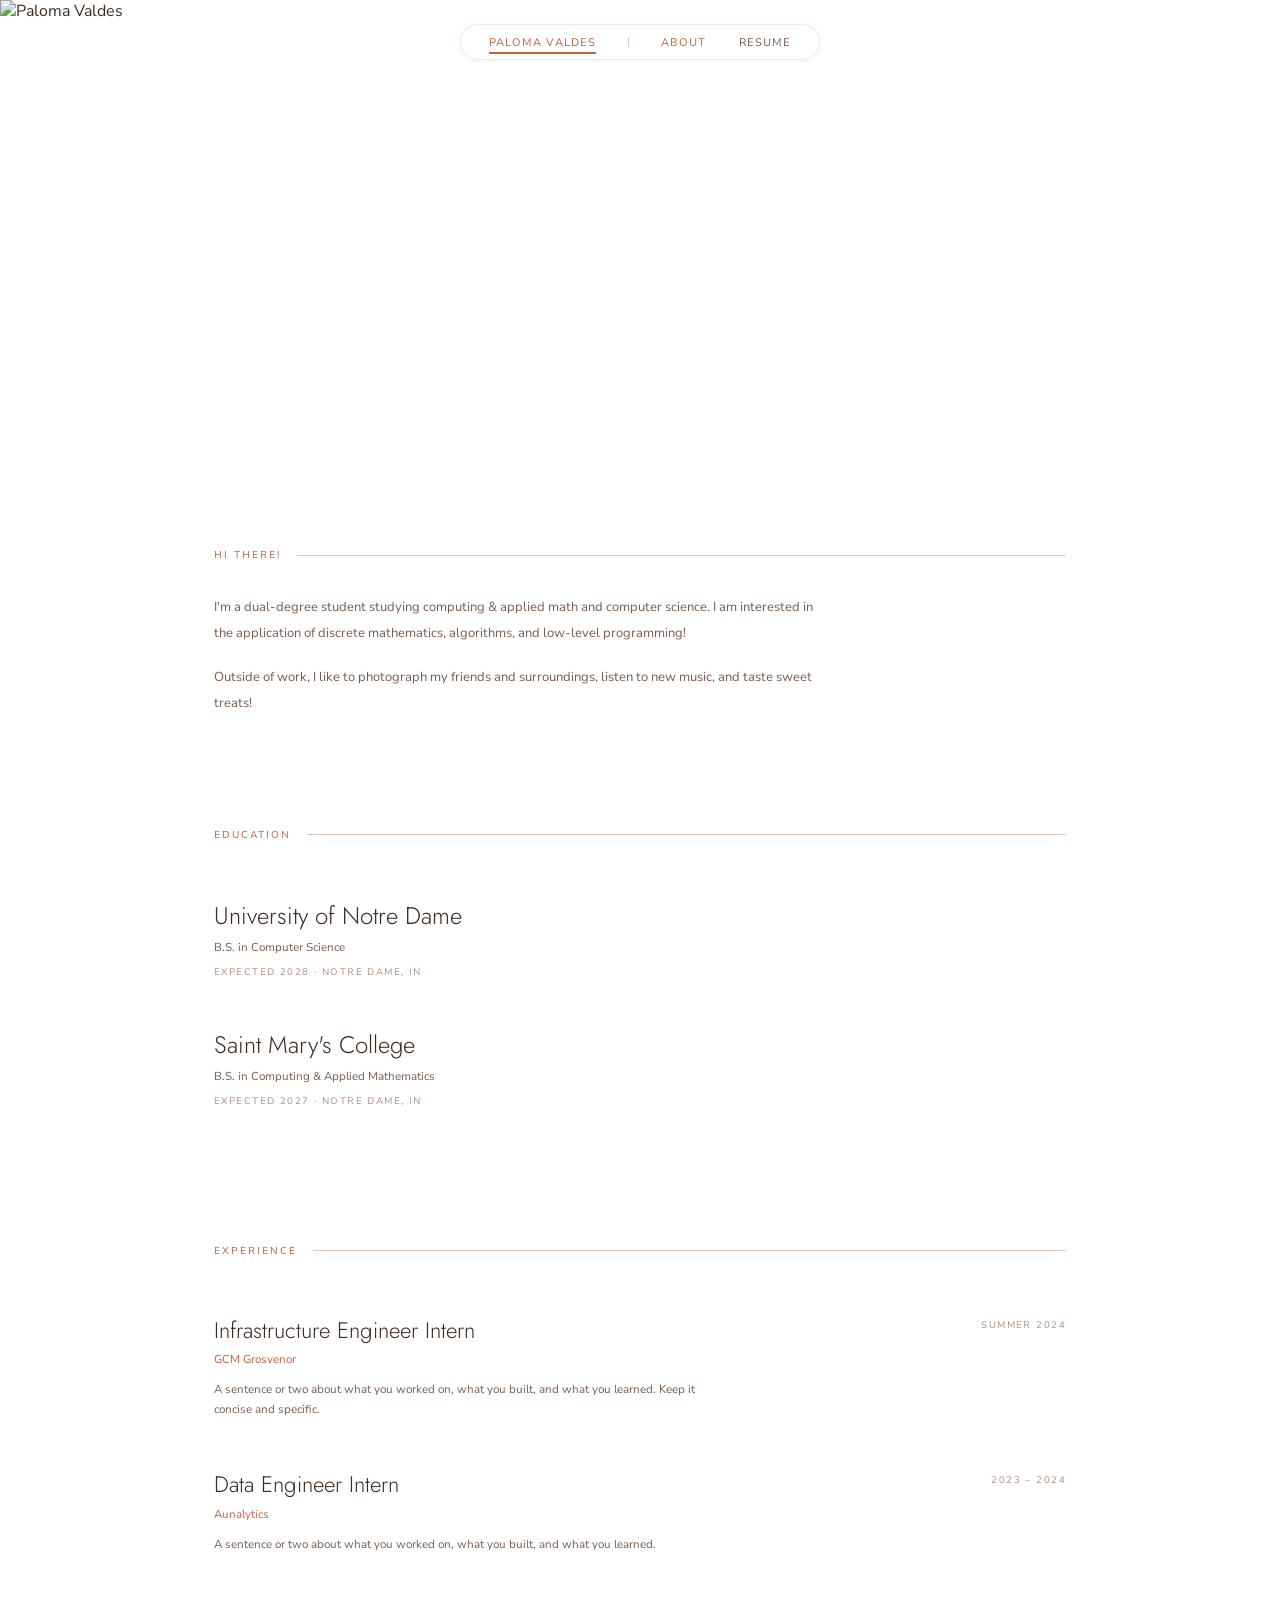
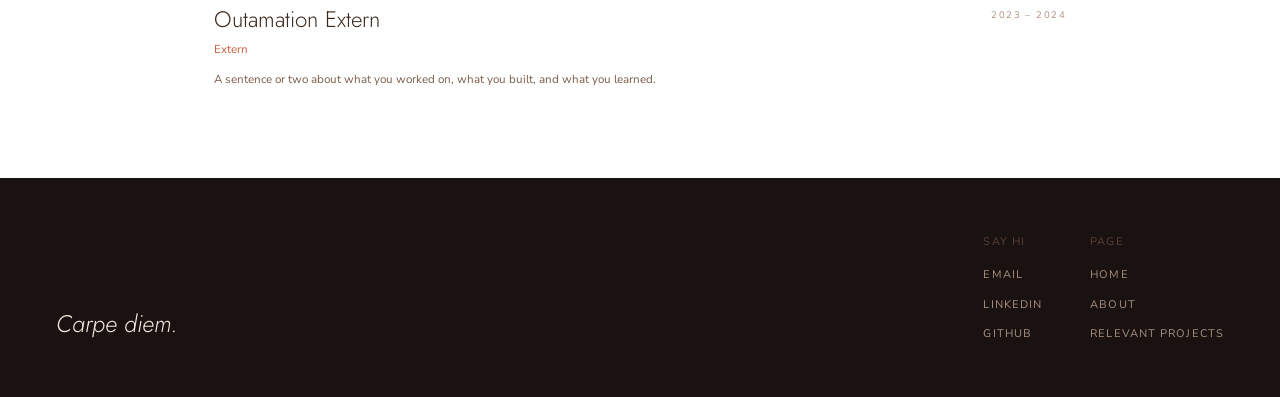
==== about.html @ 05ab71df "changes 5" ====
<!DOCTYPE html>
<html lang="en">
<head>
  <meta charset="UTF-8" />
  <meta name="viewport" content="width=device-width, initial-scale=1.0" />
  <title>About — Paloma Valdes</title>
  <meta name="description" content="About Paloma Valdes" />
  <link rel="preconnect" href="https://fonts.googleapis.com" />
  <link rel="preconnect" href="https://fonts.gstatic.com" crossorigin />
  <link href="https://fonts.googleapis.com/css2?family=Jost:ital,wght@0,200;0,300;0,400;1,200;1,300&family=Nunito+Sans:wght@200;300;400&display=swap" rel="stylesheet" />
  <style>
    *, *::before, *::after { box-sizing: border-box; margin: 0; padding: 0; }

    :root {
      --cream: #ffffff;
      --cream-dark: #ffffff;
      --terracotta: #c4613a;
      --terracotta-light: #e8826080;
      --blush: #e8c4b0;
      --brown: #3d2b1f;
      --brown-mid: #7a5c4a;
      --brown-light: #b09080;
      --footer-bg: #1a1210;
      --serif: 'Jost', sans-serif;
      --mono: 'Nunito Sans', sans-serif;
    }

    html { scroll-behavior: smooth; }

    body {
      font-family: var(--mono);
      background: var(--cream);
      color: var(--brown);
      min-height: 100vh;
      display: flex;
      flex-direction: column;
      -webkit-font-smoothing: antialiased;
    }

    /* ── NAV ── */
    header {
      position: fixed;
      top: 0; left: 0; width: 100%;
      z-index: 50;
      display: flex;
      justify-content: center;
      padding: 1.5rem 1rem;
      pointer-events: none;
    }

    nav {
      pointer-events: auto;
      display: flex;
      align-items: center;
      gap: 2rem;
      padding: 0.6rem 1.75rem;
      border-radius: 9999px;
      background: rgba(255, 255, 255, 0.7);
      backdrop-filter: blur(12px);
      border: 1px solid rgba(196,97,58,0.15);
      box-shadow: 0 1px 4px rgba(61,43,31,0.06);
      font-size: 11px;
      font-weight: 400;
      letter-spacing: 0.1em;
      text-transform: uppercase;
    }

    nav a {
      text-decoration: none;
      color: var(--brown-mid);
      transition: color 0.25s;
    }
    nav a:hover { color: var(--terracotta); }

    .nav-name {
      color: var(--terracotta) !important;
      position: relative;
    }
    .nav-name::after {
      content: '';
      position: absolute;
      bottom: -4px; left: 0; right: 0;
      height: 1.5px;
      background: var(--terracotta);
    }

    .nav-active { color: var(--terracotta) !important; }

    .nav-divider {
      width: 1px; height: 10px;
      background: var(--blush);
      border-radius: 9999px;
    }

    /* ── PAGE HEADER ── */
    .page-header {
      padding: 10rem 1.5rem 4rem;
      max-width: 900px;
      margin: 0 auto;
      opacity: 0;
      transform: translateY(16px);
      animation: fade-up 0.9s cubic-bezier(0.22,1,0.36,1) 0.1s forwards;
    }

    @keyframes fade-up {
      to { opacity: 1; transform: translateY(0); }
    }

    .page-label {
      font-size: 10px;
      letter-spacing: 0.2em;
      text-transform: uppercase;
      color: var(--terracotta);
      margin-bottom: 1.25rem;
    }

    .page-header h1 {
      font-family: var(--serif);
      font-weight: 300;
      font-size: clamp(2.5rem, 7vw, 5.5rem);
      line-height: 1.08;
      color: var(--brown);
      letter-spacing: -0.01em;
    }

    .page-header h1 em {
      font-style: italic;
      color: var(--terracotta);
    }

    /* ── MAIN ── */
    main {
      flex-grow: 1;
      max-width: 900px;
      margin: 0 auto;
      width: 100%;
      padding: 0 1.5rem;
    }

    .section-label {
      font-size: 10px;
      letter-spacing: 0.2em;
      text-transform: uppercase;
      color: var(--terracotta);
      margin-bottom: 2rem;
      display: flex;
      align-items: center;
      gap: 1rem;
    }
    .section-label::after {
      content: '';
      flex: 1;
      height: 1px;
      background: var(--blush);
    }

    /* ── BIO ── */
    .bio-section {
      padding: 3rem 0 4rem;
      opacity: 0;
      transform: translateY(12px);
      animation: fade-up 0.9s cubic-bezier(0.22,1,0.36,1) 0.25s forwards;
    }

    .bio-text p {
      font-size: 13px;
      line-height: 2;
      color: var(--brown-mid);
      margin-bottom: 1.1rem;
      max-width: 620px;
    }

    .bio-text p:last-child { margin-bottom: 0; }

    /* ── EDUCATION ── */
    .education-section {
      padding: 3rem 0 4rem;
      opacity: 0;
      animation: fade-up 0.9s cubic-bezier(0.22,1,0.36,1) 0.35s forwards;
    }

    .edu-card {
      display: flex;
      flex-direction: column;
      gap: 0.4rem;
      padding: 1.5rem 0;
      border-bottom: 1px solid var(--cream-dark);
    }
    .edu-card:first-of-type { border-top: 1px solid var(--cream-dark); }

    .edu-school {
      font-family: var(--serif);
      font-size: 1.5rem;
      font-weight: 300;
      color: var(--brown);
    }

    .edu-degree {
      font-size: 11.5px;
      color: var(--brown-mid);
    }

    .edu-meta {
      font-size: 9.5px;
      letter-spacing: 0.15em;
      text-transform: uppercase;
      color: var(--brown-light);
      margin-top: 0.2rem;
    }

    /* ── EXPERIENCE ── */
    .experience-section {
      padding: 3rem 0 4rem;
      opacity: 0;
      animation: fade-up 0.9s cubic-bezier(0.22,1,0.36,1) 0.45s forwards;
    }

    .exp-card {
      display: grid;
      grid-template-columns: 1fr auto;
      gap: 0.5rem 2rem;
      padding: 1.5rem 0;
      border-bottom: 1px solid var(--cream-dark);
      align-items: start;
    }
    .exp-card:first-of-type { border-top: 1px solid var(--cream-dark); }

    .exp-left { display: flex; flex-direction: column; gap: 0.35rem; }

    .exp-role {
      font-family: var(--serif);
      font-size: 1.4rem;
      font-weight: 300;
      color: var(--brown);
    }

    .exp-company {
      font-size: 11.5px;
      color: var(--terracotta);
    }

    .exp-desc {
      font-size: 11.5px;
      line-height: 1.75;
      color: var(--brown-mid);
      margin-top: 0.4rem;
      max-width: 500px;
    }

    .exp-date {
      font-size: 9.5px;
      letter-spacing: 0.15em;
      text-transform: uppercase;
      color: var(--brown-light);
      white-space: nowrap;
      padding-top: 0.3rem;
    }

    /* ── HOBBIES ── */
    .hobbies-section {
      padding: 3rem 0 5rem;
      opacity: 0;
      animation: fade-up 0.9s cubic-bezier(0.22,1,0.36,1) 0.55s forwards;
    }

    .hobbies-grid {
      display: grid;
      grid-template-columns: repeat(auto-fit, minmax(200px, 1fr));
      gap: 1px;
      background: var(--cream-dark);
      border: 1px solid var(--cream-dark);
      border-radius: 4px;
      overflow: hidden;
    }

    .hobby-card {
      background: var(--cream);
      padding: 1.75rem 1.5rem;
      display: flex;
      flex-direction: column;
      gap: 0.5rem;
      transition: background 0.2s;
    }
    .hobby-card:hover { background: #f0e8df; }

    .hobby-icon {
      font-size: 1.4rem;
      margin-bottom: 0.25rem;
    }

    .hobby-title {
      font-family: var(--serif);
      font-size: 1.1rem;
      font-weight: 300;
      color: var(--brown);
    }

    .hobby-desc {
      font-size: 10.5px;
      line-height: 1.7;
      color: var(--brown-light);
    }

    /* ── FOOTER ── */
    footer {
      background: var(--footer-bg);
      color: #a89080;
      font-family: var(--mono);
      font-size: 11px;
      text-transform: uppercase;
      letter-spacing: 0.1em;
      padding: 3rem;
      display: flex;
      flex-direction: column;
      gap: 2.5rem;
    }

    @media (min-width: 768px) {
      footer { flex-direction: row; justify-content: space-between; align-items: flex-end; padding: 3.5rem; }
    }

    .footer-quote {
      font-family: var(--serif);
      font-style: italic;
      font-size: 1.5rem;
      font-weight: 300;
      color: #f0e6dc;
      text-transform: none;
      letter-spacing: 0;
      line-height: 1.4;
      max-width: 360px;
    }

    .footer-links { display: flex; gap: 3rem; }
    .footer-col { display: flex; flex-direction: column; gap: 0.9rem; }
    .footer-col-label { color: #5a4035; margin-bottom: 0.25rem; }

    footer a {
      color: #a89080;
      text-decoration: none;
      transition: color 0.2s;
    }
    footer a:hover { color: #fff; }

    @media (max-width: 600px) {
      .exp-card { grid-template-columns: 1fr; }
      .exp-date { padding-top: 0; }
      .footer-links { gap: 2rem; }
    }
  </style>
</head>
<body>

  <!-- NAV -->
  <header>
    <nav>
      <a href="/index.html" class="nav-name">Paloma Valdes</a>
      <div class="nav-divider"></div>
      <a href="/about.html" class="nav-active">About</a>

      <a href="/index.html#resume">Resume</a>

    </nav>
  </header>

  <!-- PAGE HEADER -->

  <!-- FULL WIDTH PHOTO -->
  <div style="width: 100%; height: 500px; overflow: hidden;">
    <img 
      src="IMG_0104_SnapseedCopy_SnapseedCopy.jpg" 
      alt="Paloma Valdes"
      style="width: 100%; height: 100%; object-fit: cover; display: block;"
    />
  </div>

  <main>

    <!-- BIO -->
    <section class="bio-section">
      <div class="section-label">Hi there!</div>
      <div class="bio-text">
        <p>I'm a dual-degree student studying computing & applied math and computer science. I am interested in the application of discrete mathematics, algorithms, and low-level programming!</p>
        <p>Outside of work, I like to photograph my friends and surroundings, listen to new music, and taste sweet treats! </p>
      </div>
    </section>

    <!-- EDUCATION -->
    <section class="education-section">
      <div class="section-label">Education</div>

      <div class="edu-card">
        <span class="edu-school">University of Notre Dame</span>
        <span class="edu-degree">B.S. in Computer Science</span>
        <span class="edu-meta">Expected 2028 · Notre Dame, IN</span>
      </div>

      <div class="edu-card">
        <span class="edu-school">Saint Mary's College</span>
        <span class="edu-degree">B.S. in Computing & Applied Mathematics</span>
        <span class="edu-meta">Expected 2027 · Notre Dame, IN</span>
      </div>

      <!-- Add more edu-cards here if needed -->

    </section>

    <!-- EXPERIENCE -->
    <section class="experience-section">
      <div class="section-label">Experience</div>

      <div class="exp-card">
        <div class="exp-left">
          <span class="exp-role">Infrastructure Engineer Intern</span>
          <span class="exp-company">GCM Grosvenor</span>
          <p class="exp-desc">A sentence or two about what you worked on, what you built, and what you learned. Keep it concise and specific.</p>
        </div>
        <span class="exp-date">Summer 2024</span>
      </div>

      <div class="exp-card">
        <div class="exp-left">
          <span class="exp-role">Data Engineer Intern</span>
          <span class="exp-company">Aunalytics</span>
          <p class="exp-desc">A sentence or two about what you worked on, what you built, and what you learned.</p>
        </div>
        <span class="exp-date">2023 – 2024</span>
      </div>

      <div class="exp-card">
        <div class="exp-left">
          <span class="exp-role">Outamation Extern</span>
          <span class="exp-company">Extern</span>
          <p class="exp-desc">A sentence or two about what you worked on, what you built, and what you learned.</p>
        </div>
        <span class="exp-date">2023 – 2024</span>
      </div>

      <!-- Add more exp-cards as needed -->

    </section>

    

  </main>

  <!-- FOOTER / CONTACT -->
  <footer id="contact">
    <p class="footer-quote">Carpe diem.</p>
    <div class="footer-links">
      <div class="footer-col">
        <span class="footer-col-label">Say Hi</span>
        <a href="mailto:pvaldes@nd.edu">Email</a>
        <a href="https://www.linkedin.com/in/paloma-valdes" target="_blank">LinkedIn</a>
        <a href="https://github.com/palomavaldes" target="_blank">GitHub</a>
      </div>
      <div class="footer-col">
        <span class="footer-col-label">Page</span>
        <a href="#hero">Home</a>
        <a href="/about.html">About</a>
        <a href="#projects">Relevant Projects</a>
      </div>
    </div>
  </footer>

</body>
</html>
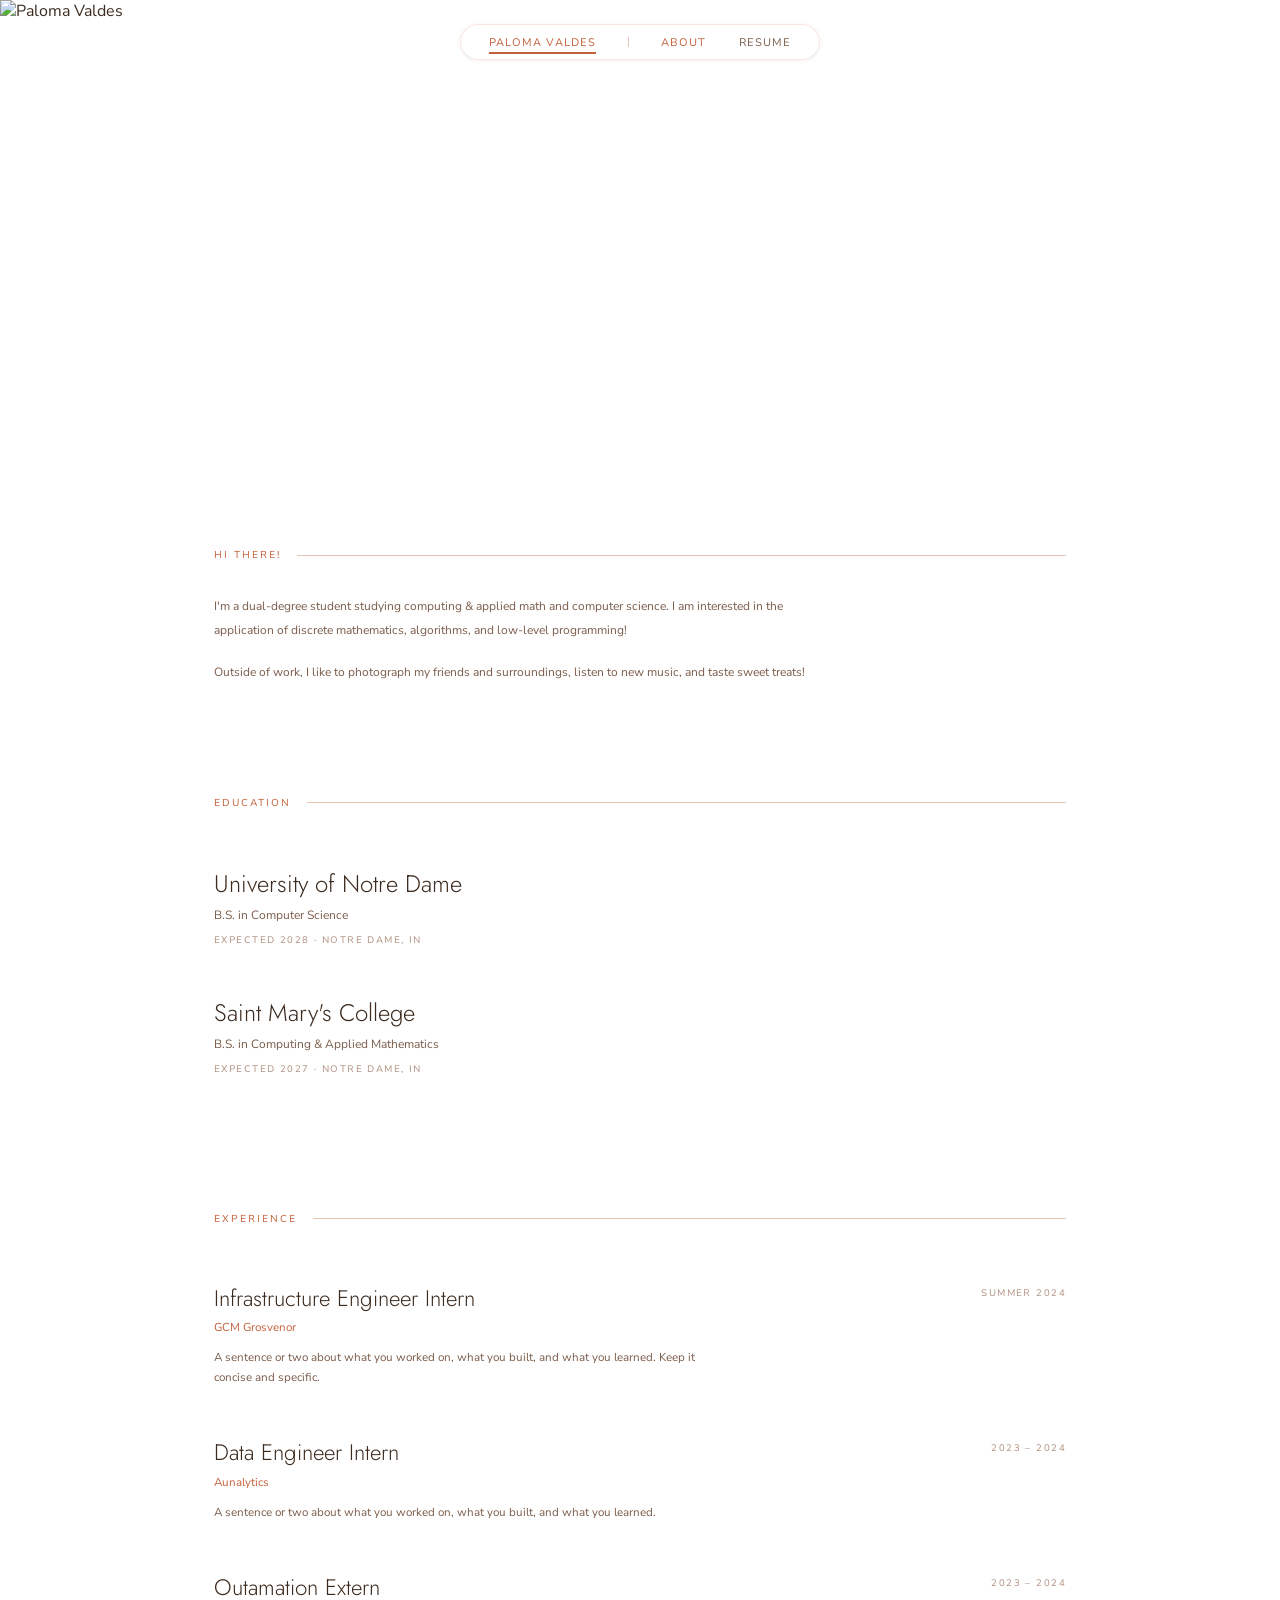
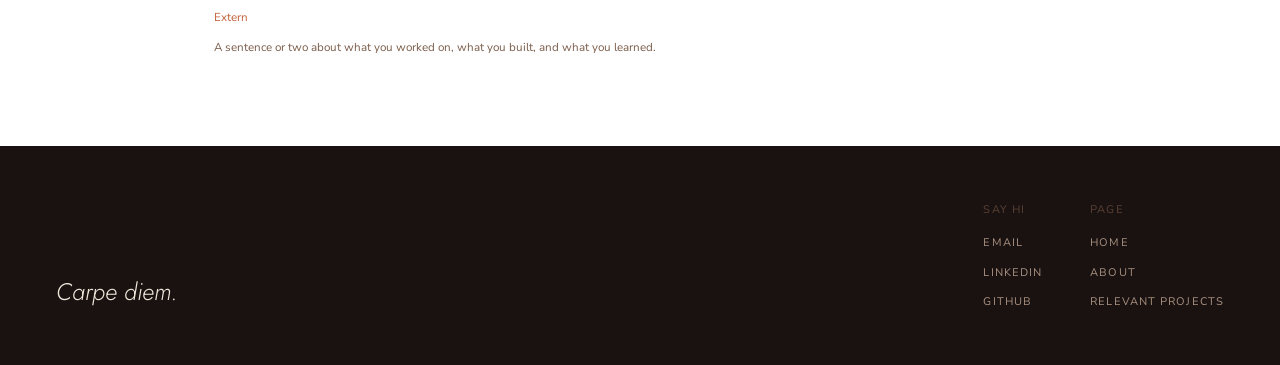
==== commit b6049f5f: "changes 6" ====
--- a/about.html
+++ b/about.html
@@ -163,7 +163,7 @@
     }
 
     .bio-text p {
-      font-size: 13px;
+      font-size: 12px;
       line-height: 2;
       color: var(--brown-mid);
       margin-bottom: 1.1rem;
@@ -196,7 +196,7 @@
     }
 
     .edu-degree {
-      font-size: 11.5px;
+      font-size: 12px;
       color: var(--brown-mid);
     }
 
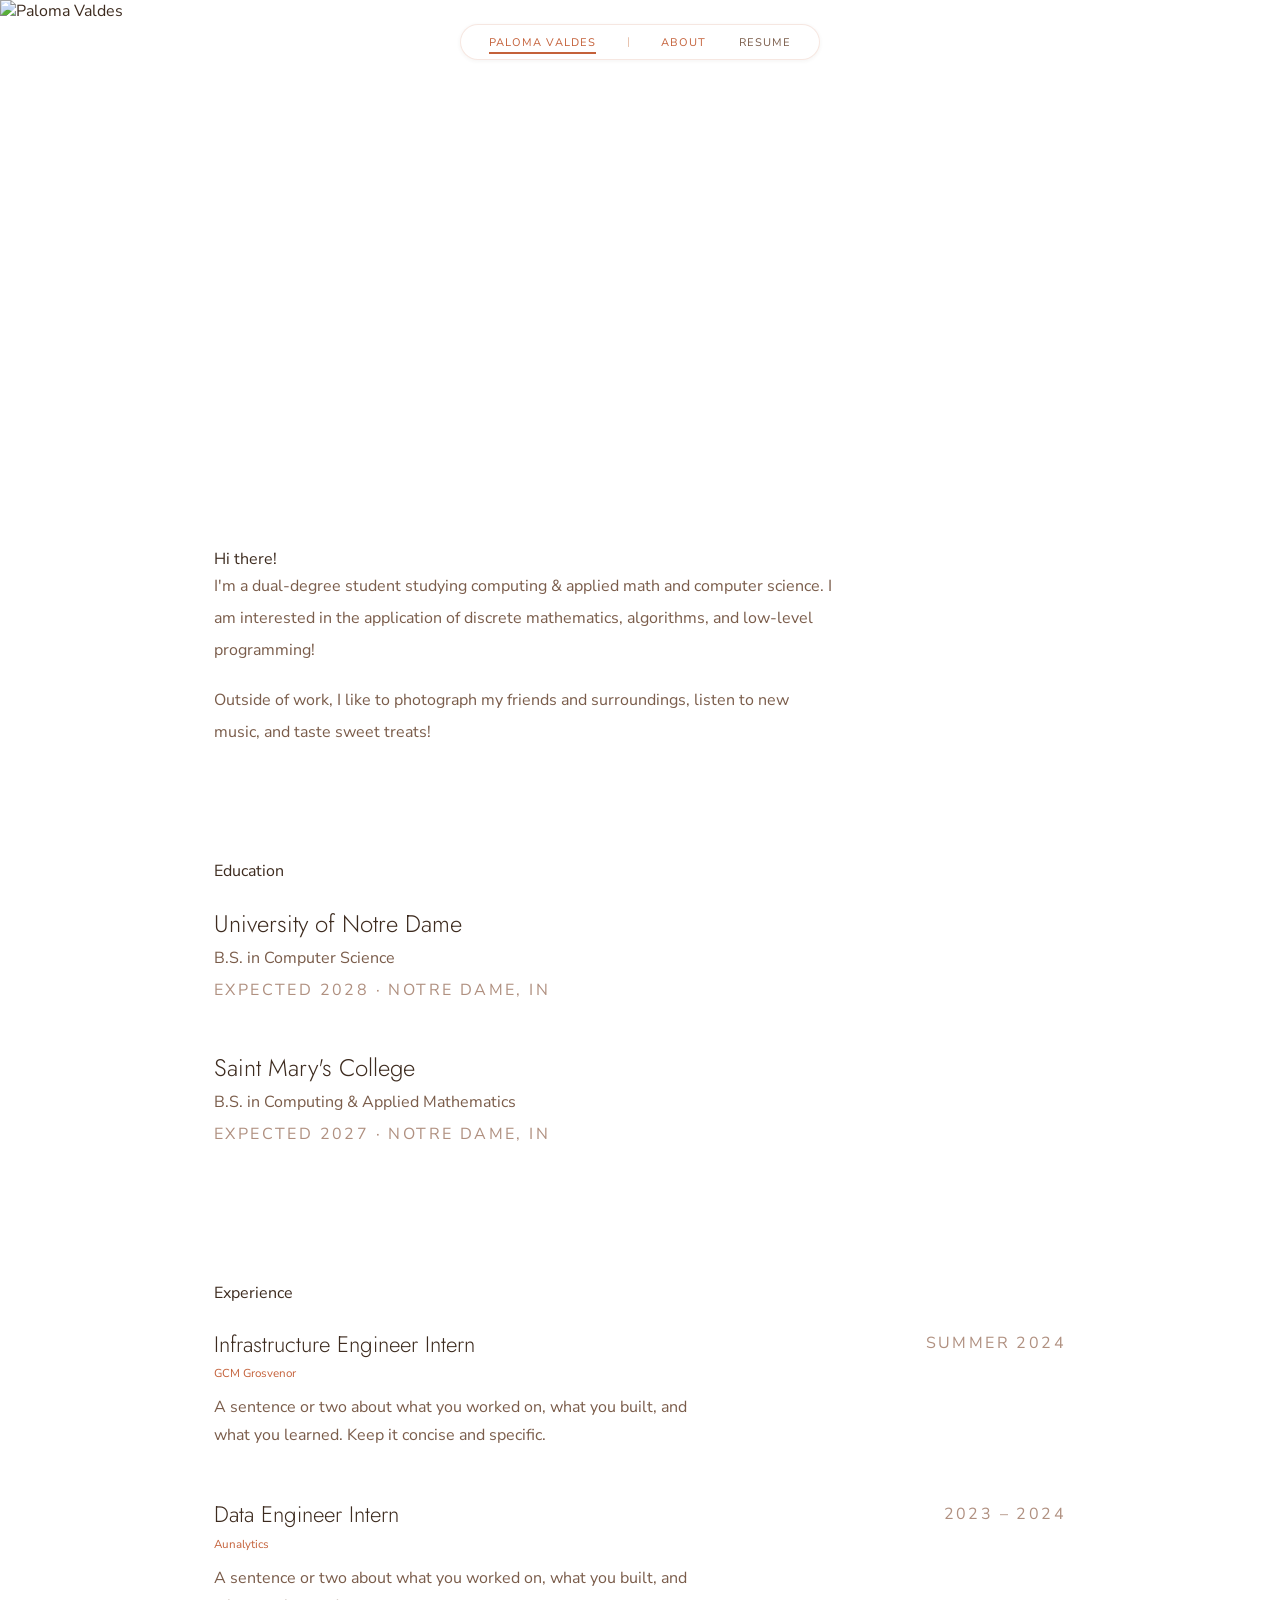
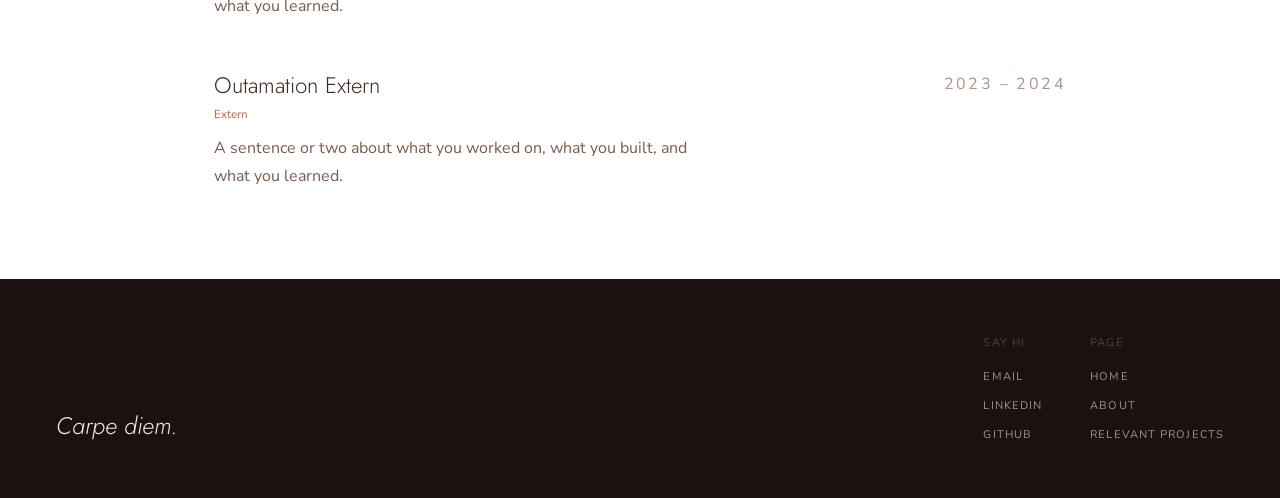
==== commit 58000d0f: "changes 5" ====
--- a/about.html
+++ b/about.html
@@ -137,6 +137,7 @@
       padding: 0 1.5rem;
     }
 
+    /* 
     .section-label {
       font-size: 10px;
       letter-spacing: 0.2em;
@@ -153,6 +154,7 @@
       height: 1px;
       background: var(--blush);
     }
+    */
 
     /* ── BIO ── */
     .bio-section {
@@ -163,7 +165,7 @@
     }
 
     .bio-text p {
-      font-size: 12px;
+      font-size: 16px;
       line-height: 2;
       color: var(--brown-mid);
       margin-bottom: 1.1rem;
@@ -196,12 +198,12 @@
     }
 
     .edu-degree {
-      font-size: 12px;
+      font-size: 16px;
       color: var(--brown-mid);
     }
 
     .edu-meta {
-      font-size: 9.5px;
+      font-size: 16px;
       letter-spacing: 0.15em;
       text-transform: uppercase;
       color: var(--brown-light);
@@ -240,7 +242,7 @@
     }
 
     .exp-desc {
-      font-size: 11.5px;
+      font-size: 16px;
       line-height: 1.75;
       color: var(--brown-mid);
       margin-top: 0.4rem;
@@ -248,7 +250,7 @@
     }
 
     .exp-date {
-      font-size: 9.5px;
+      font-size: 16px;
       letter-spacing: 0.15em;
       text-transform: uppercase;
       color: var(--brown-light);
@@ -256,50 +258,7 @@
       padding-top: 0.3rem;
     }
 
-    /* ── HOBBIES ── */
-    .hobbies-section {
-      padding: 3rem 0 5rem;
-      opacity: 0;
-      animation: fade-up 0.9s cubic-bezier(0.22,1,0.36,1) 0.55s forwards;
-    }
-
-    .hobbies-grid {
-      display: grid;
-      grid-template-columns: repeat(auto-fit, minmax(200px, 1fr));
-      gap: 1px;
-      background: var(--cream-dark);
-      border: 1px solid var(--cream-dark);
-      border-radius: 4px;
-      overflow: hidden;
-    }
-
-    .hobby-card {
-      background: var(--cream);
-      padding: 1.75rem 1.5rem;
-      display: flex;
-      flex-direction: column;
-      gap: 0.5rem;
-      transition: background 0.2s;
-    }
-    .hobby-card:hover { background: #f0e8df; }
-
-    .hobby-icon {
-      font-size: 1.4rem;
-      margin-bottom: 0.25rem;
-    }
-
-    .hobby-title {
-      font-family: var(--serif);
-      font-size: 1.1rem;
-      font-weight: 300;
-      color: var(--brown);
-    }
-
-    .hobby-desc {
-      font-size: 10.5px;
-      line-height: 1.7;
-      color: var(--brown-light);
-    }
+    
 
     /* ── FOOTER ── */
     footer {
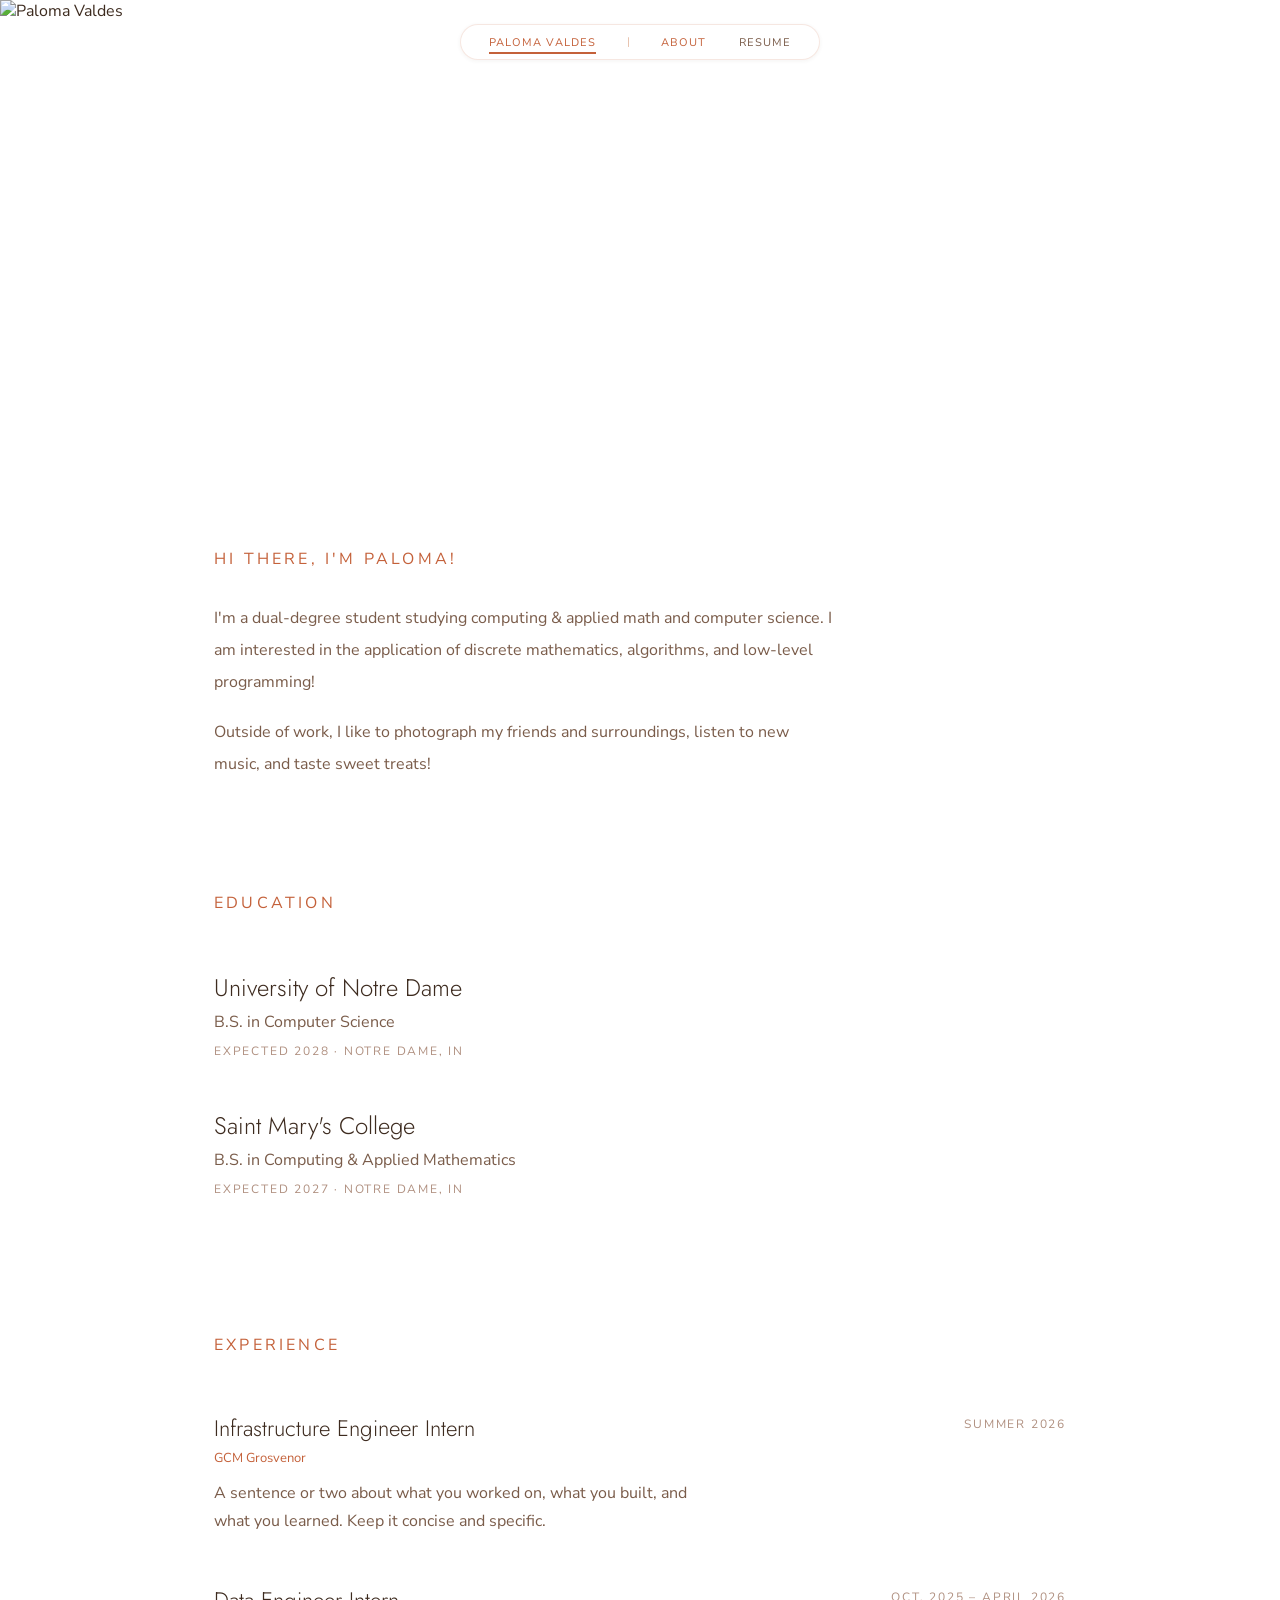
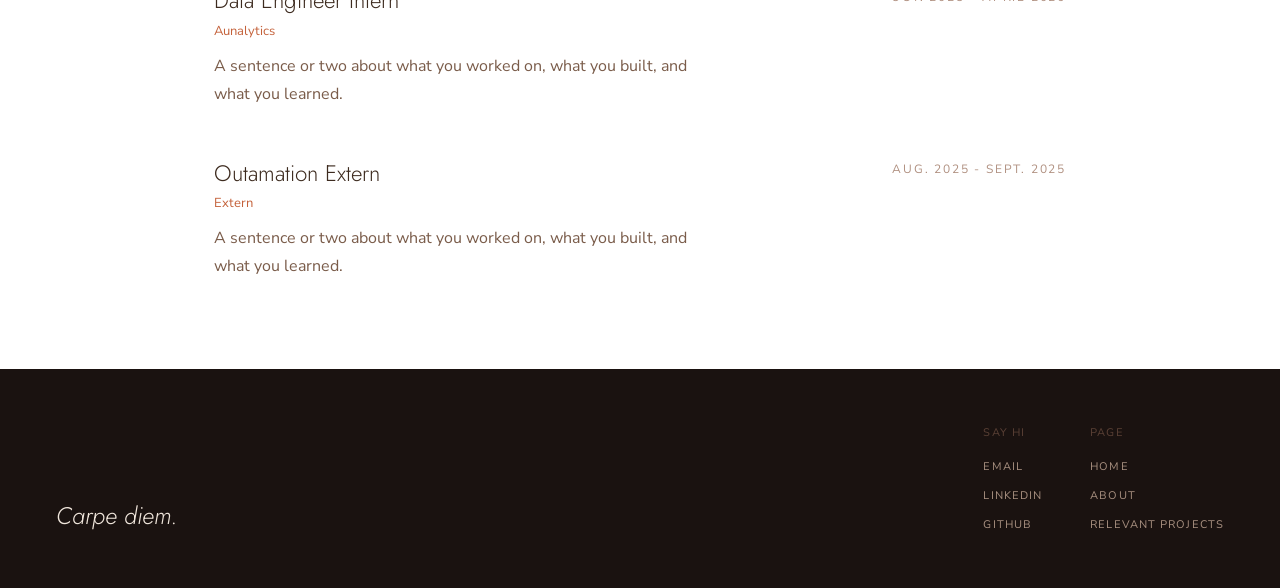
==== commit 1cd10d2a: "changes 6" ====
--- a/about.html
+++ b/about.html
@@ -137,9 +137,9 @@
       padding: 0 1.5rem;
     }
 
-    /* 
+    
     .section-label {
-      font-size: 10px;
+      font-size: 16px;
       letter-spacing: 0.2em;
       text-transform: uppercase;
       color: var(--terracotta);
@@ -148,13 +148,15 @@
       align-items: center;
       gap: 1rem;
     }
+    /*
     .section-label::after {
       content: '';
       flex: 1;
       height: 1px;
       background: var(--blush);
     }
-    */
+      */
+    
 
     /* ── BIO ── */
     .bio-section {
@@ -203,7 +205,7 @@
     }
 
     .edu-meta {
-      font-size: 16px;
+      font-size: 12px;
       letter-spacing: 0.15em;
       text-transform: uppercase;
       color: var(--brown-light);
@@ -237,7 +239,7 @@
     }
 
     .exp-company {
-      font-size: 11.5px;
+      font-size: 13px;
       color: var(--terracotta);
     }
 
@@ -250,7 +252,7 @@
     }
 
     .exp-date {
-      font-size: 16px;
+      font-size: 12px;
       letter-spacing: 0.15em;
       text-transform: uppercase;
       color: var(--brown-light);
@@ -337,7 +339,7 @@
 
     <!-- BIO -->
     <section class="bio-section">
-      <div class="section-label">Hi there!</div>
+      <div class="section-label">Hi there, I'm Paloma!</div>
       <div class="bio-text">
         <p>I'm a dual-degree student studying computing & applied math and computer science. I am interested in the application of discrete mathematics, algorithms, and low-level programming!</p>
         <p>Outside of work, I like to photograph my friends and surroundings, listen to new music, and taste sweet treats! </p>
@@ -374,7 +376,7 @@
           <span class="exp-company">GCM Grosvenor</span>
           <p class="exp-desc">A sentence or two about what you worked on, what you built, and what you learned. Keep it concise and specific.</p>
         </div>
-        <span class="exp-date">Summer 2024</span>
+        <span class="exp-date">Summer 2026</span>
       </div>
 
       <div class="exp-card">
@@ -383,7 +385,7 @@
           <span class="exp-company">Aunalytics</span>
           <p class="exp-desc">A sentence or two about what you worked on, what you built, and what you learned.</p>
         </div>
-        <span class="exp-date">2023 – 2024</span>
+        <span class="exp-date">Oct. 2025 – April 2026</span>
       </div>
 
       <div class="exp-card">
@@ -392,7 +394,7 @@
           <span class="exp-company">Extern</span>
           <p class="exp-desc">A sentence or two about what you worked on, what you built, and what you learned.</p>
         </div>
-        <span class="exp-date">2023 – 2024</span>
+        <span class="exp-date">Aug. 2025 - Sept. 2025</span>
       </div>
 
       <!-- Add more exp-cards as needed -->
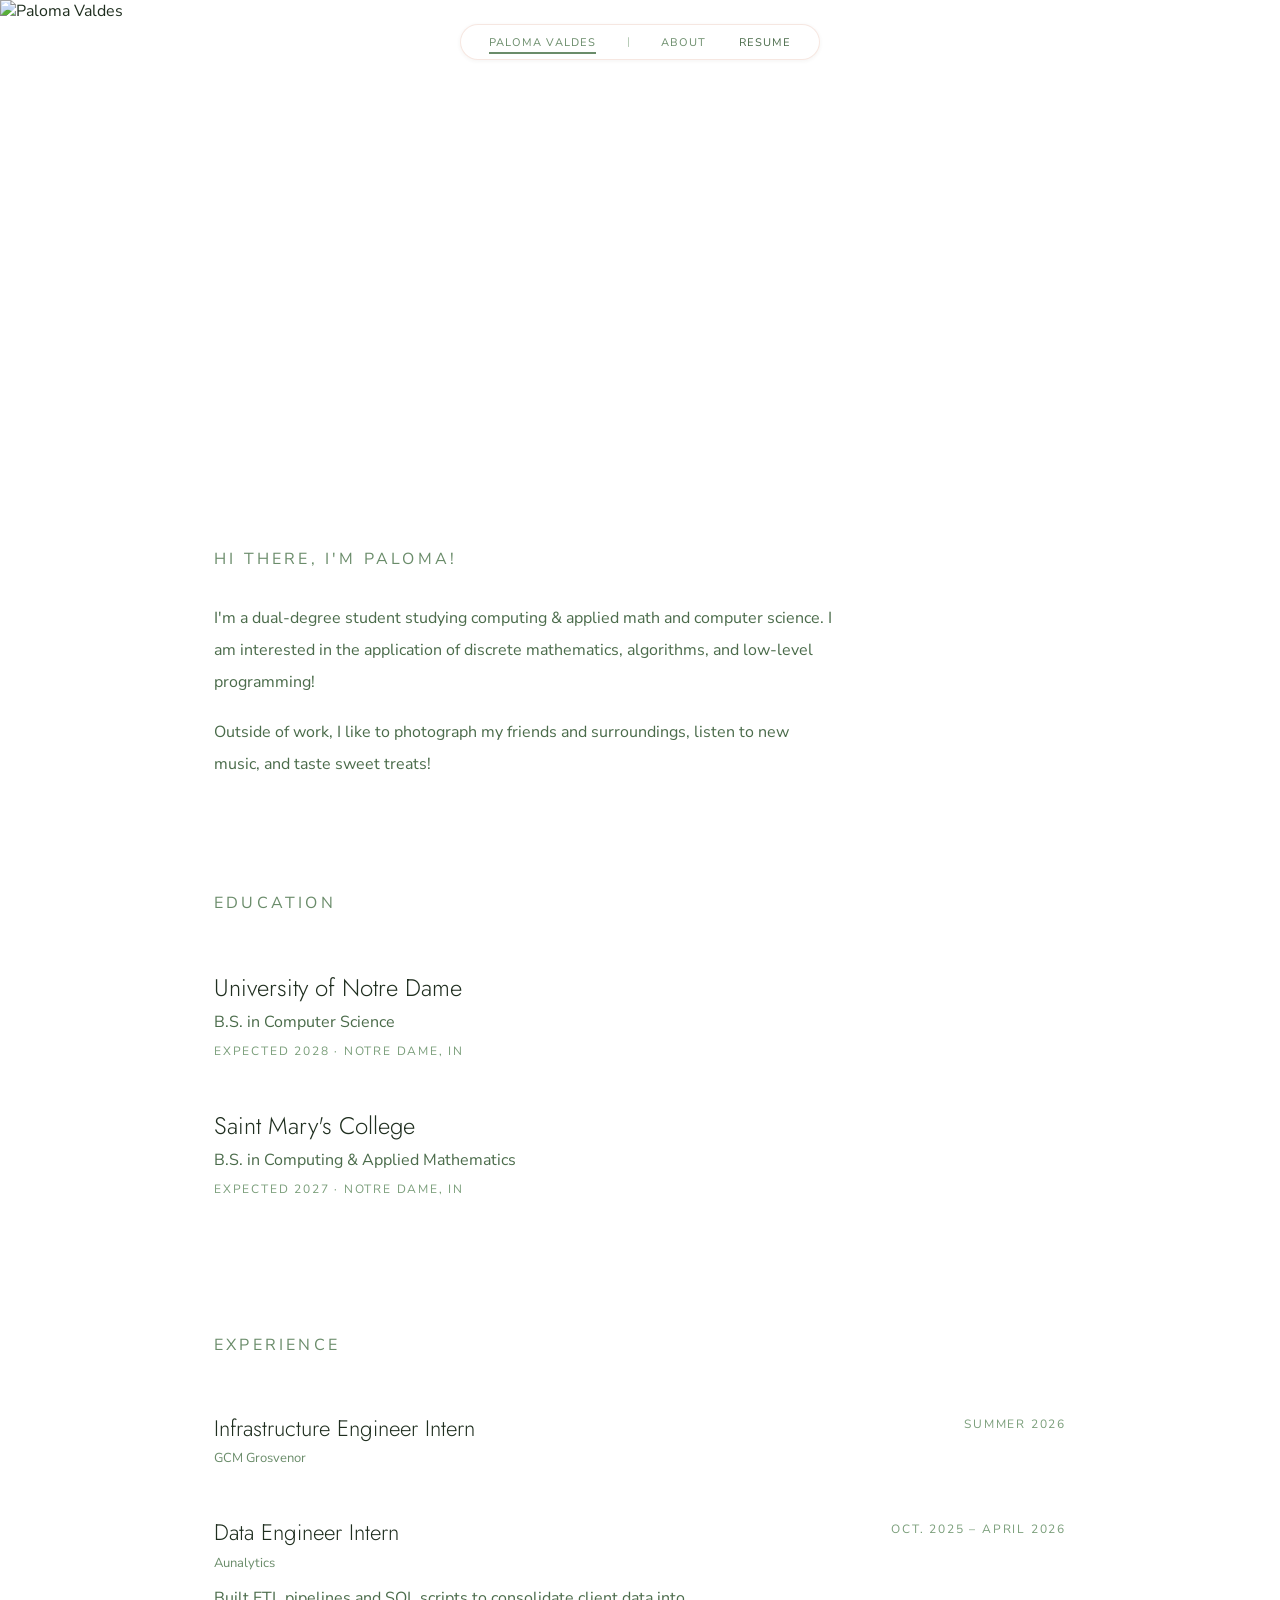
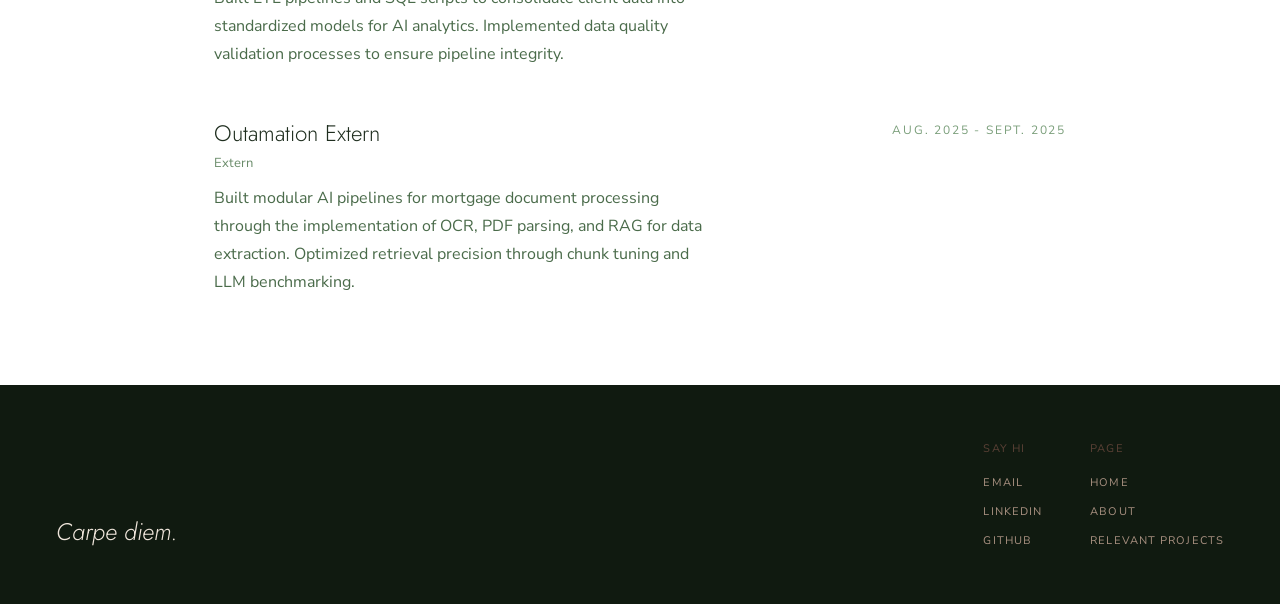
==== commit 511a74ee: "changes 8" ====
--- a/about.html
+++ b/about.html
@@ -14,13 +14,13 @@
     :root {
       --cream: #ffffff;
       --cream-dark: #ffffff;
-      --terracotta: #c4613a;
-      --terracotta-light: #e8826080;
-      --blush: #e8c4b0;
-      --brown: #3d2b1f;
-      --brown-mid: #7a5c4a;
-      --brown-light: #b09080;
-      --footer-bg: #1a1210;
+      --terracotta: #6a8c6a;
+      --terracotta-light: #8aad8a80;
+      --blush: #b8ccb8;
+      --brown: #1f2e1f;
+      --brown-mid: #4a6b4a;
+      --brown-light: #7a9e7a;
+      --footer-bg: #101a10;
       --serif: 'Jost', sans-serif;
       --mono: 'Nunito Sans', sans-serif;
     }
@@ -374,7 +374,7 @@
         <div class="exp-left">
           <span class="exp-role">Infrastructure Engineer Intern</span>
           <span class="exp-company">GCM Grosvenor</span>
-          <p class="exp-desc">A sentence or two about what you worked on, what you built, and what you learned. Keep it concise and specific.</p>
+          <!--  <p class="exp-desc"> </p> -->
         </div>
         <span class="exp-date">Summer 2026</span>
       </div>
@@ -383,7 +383,7 @@
         <div class="exp-left">
           <span class="exp-role">Data Engineer Intern</span>
           <span class="exp-company">Aunalytics</span>
-          <p class="exp-desc">A sentence or two about what you worked on, what you built, and what you learned.</p>
+          <p class="exp-desc">Built ETL pipelines and SQL scripts to consolidate client data into standardized models for AI analytics. Implemented data quality validation processes to ensure pipeline integrity.</p>
         </div>
         <span class="exp-date">Oct. 2025 – April 2026</span>
       </div>
@@ -392,7 +392,7 @@
         <div class="exp-left">
           <span class="exp-role">Outamation Extern</span>
           <span class="exp-company">Extern</span>
-          <p class="exp-desc">A sentence or two about what you worked on, what you built, and what you learned.</p>
+          <p class="exp-desc">Built modular AI pipelines for mortgage document processing through the implementation of OCR, PDF parsing, and RAG for data extraction. Optimized retrieval precision through chunk tuning and LLM benchmarking.</p>
         </div>
         <span class="exp-date">Aug. 2025 - Sept. 2025</span>
       </div>
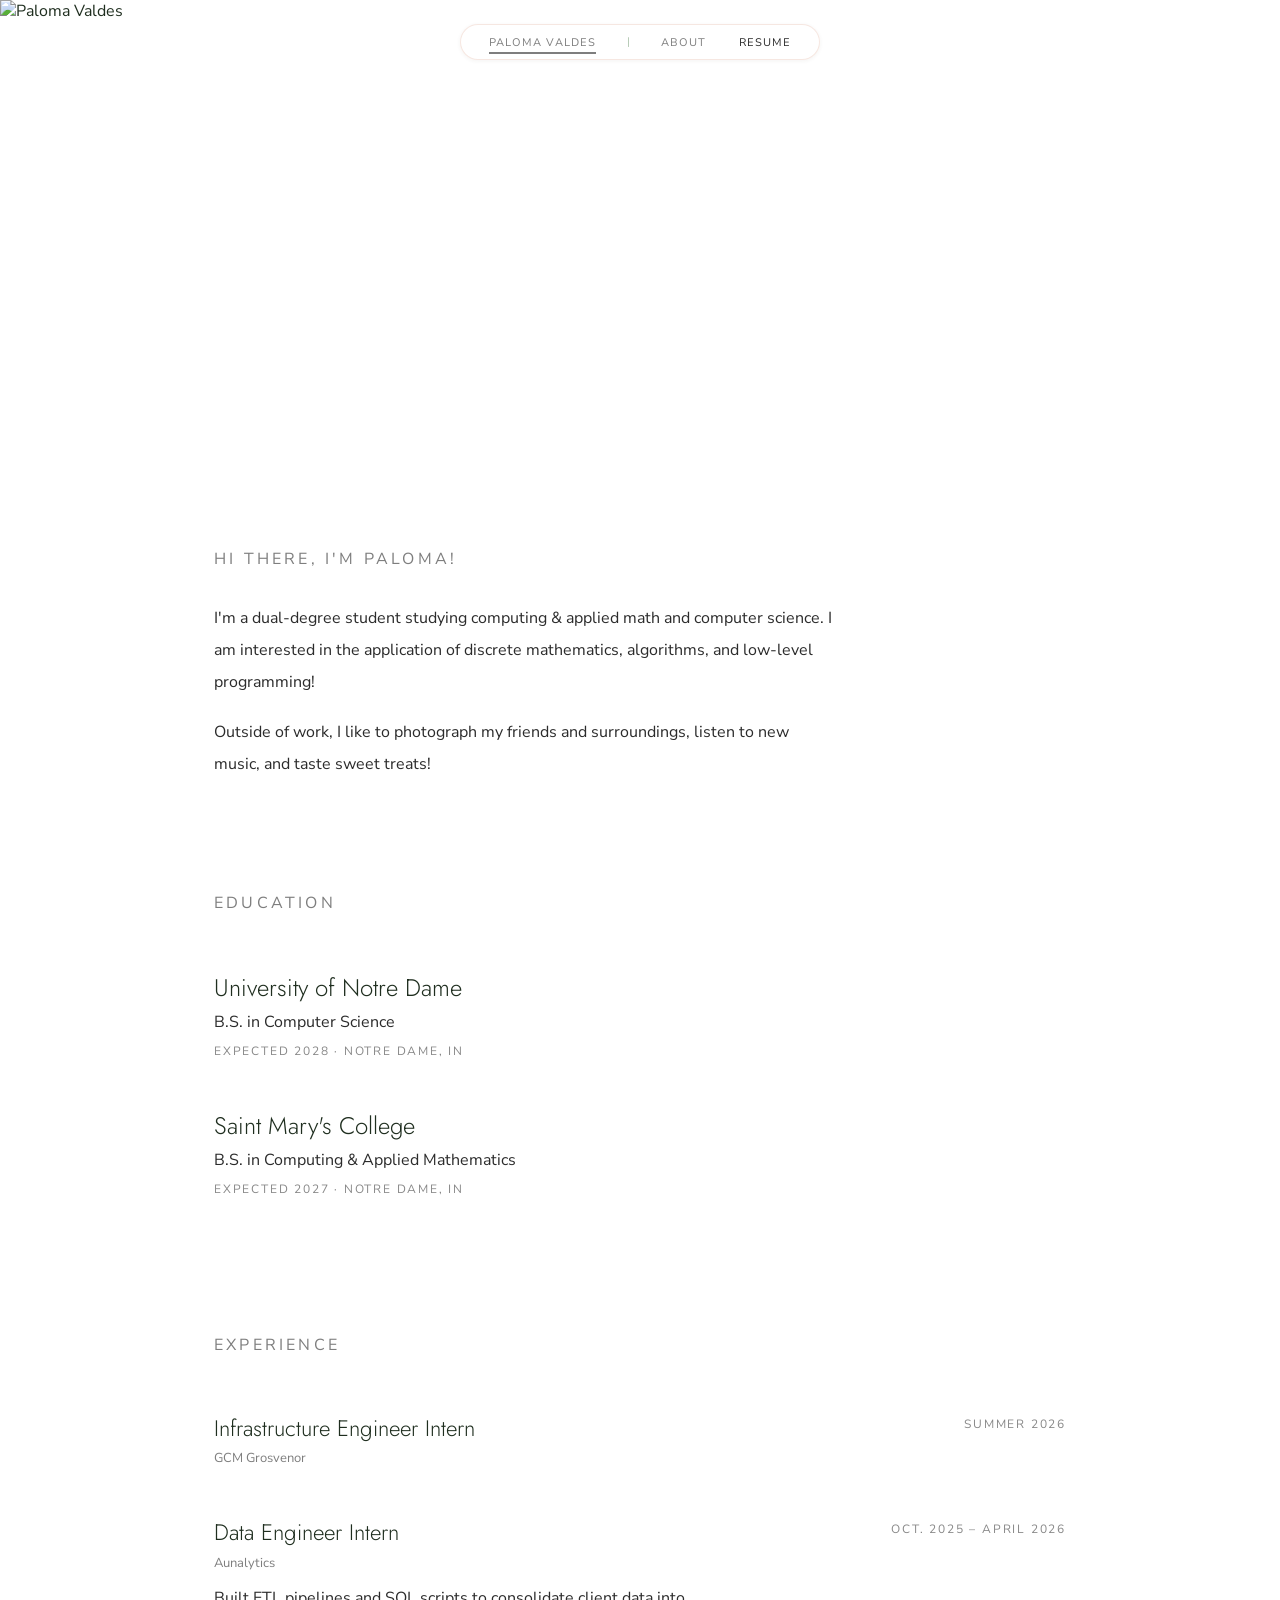
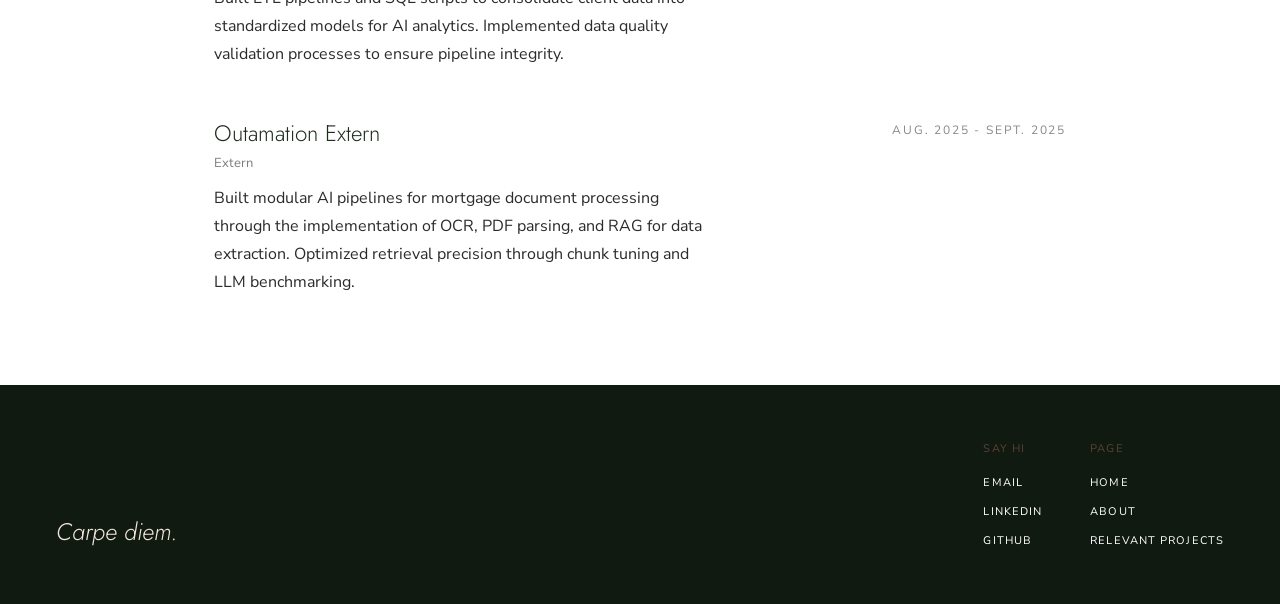
==== commit b12f9123: "changes 8" ====
--- a/about.html
+++ b/about.html
@@ -14,12 +14,12 @@
     :root {
       --cream: #ffffff;
       --cream-dark: #ffffff;
-      --terracotta: #6a8c6a;
+      --terracotta: #7e7e7e;
       --terracotta-light: #8aad8a80;
       --blush: #b8ccb8;
       --brown: #1f2e1f;
-      --brown-mid: #4a6b4a;
-      --brown-light: #7a9e7a;
+      --brown-mid: #2b2b2b;
+      --brown-light: #888888;
       --footer-bg: #101a10;
       --serif: 'Jost', sans-serif;
       --mono: 'Nunito Sans', sans-serif;
@@ -265,7 +265,7 @@
     /* ── FOOTER ── */
     footer {
       background: var(--footer-bg);
-      color: #a89080;
+      color: #ffffff;
       font-family: var(--mono);
       font-size: 11px;
       text-transform: uppercase;
@@ -297,7 +297,7 @@
     .footer-col-label { color: #5a4035; margin-bottom: 0.25rem; }
 
     footer a {
-      color: #a89080;
+      color: #ffffff;
       text-decoration: none;
       transition: color 0.2s;
     }
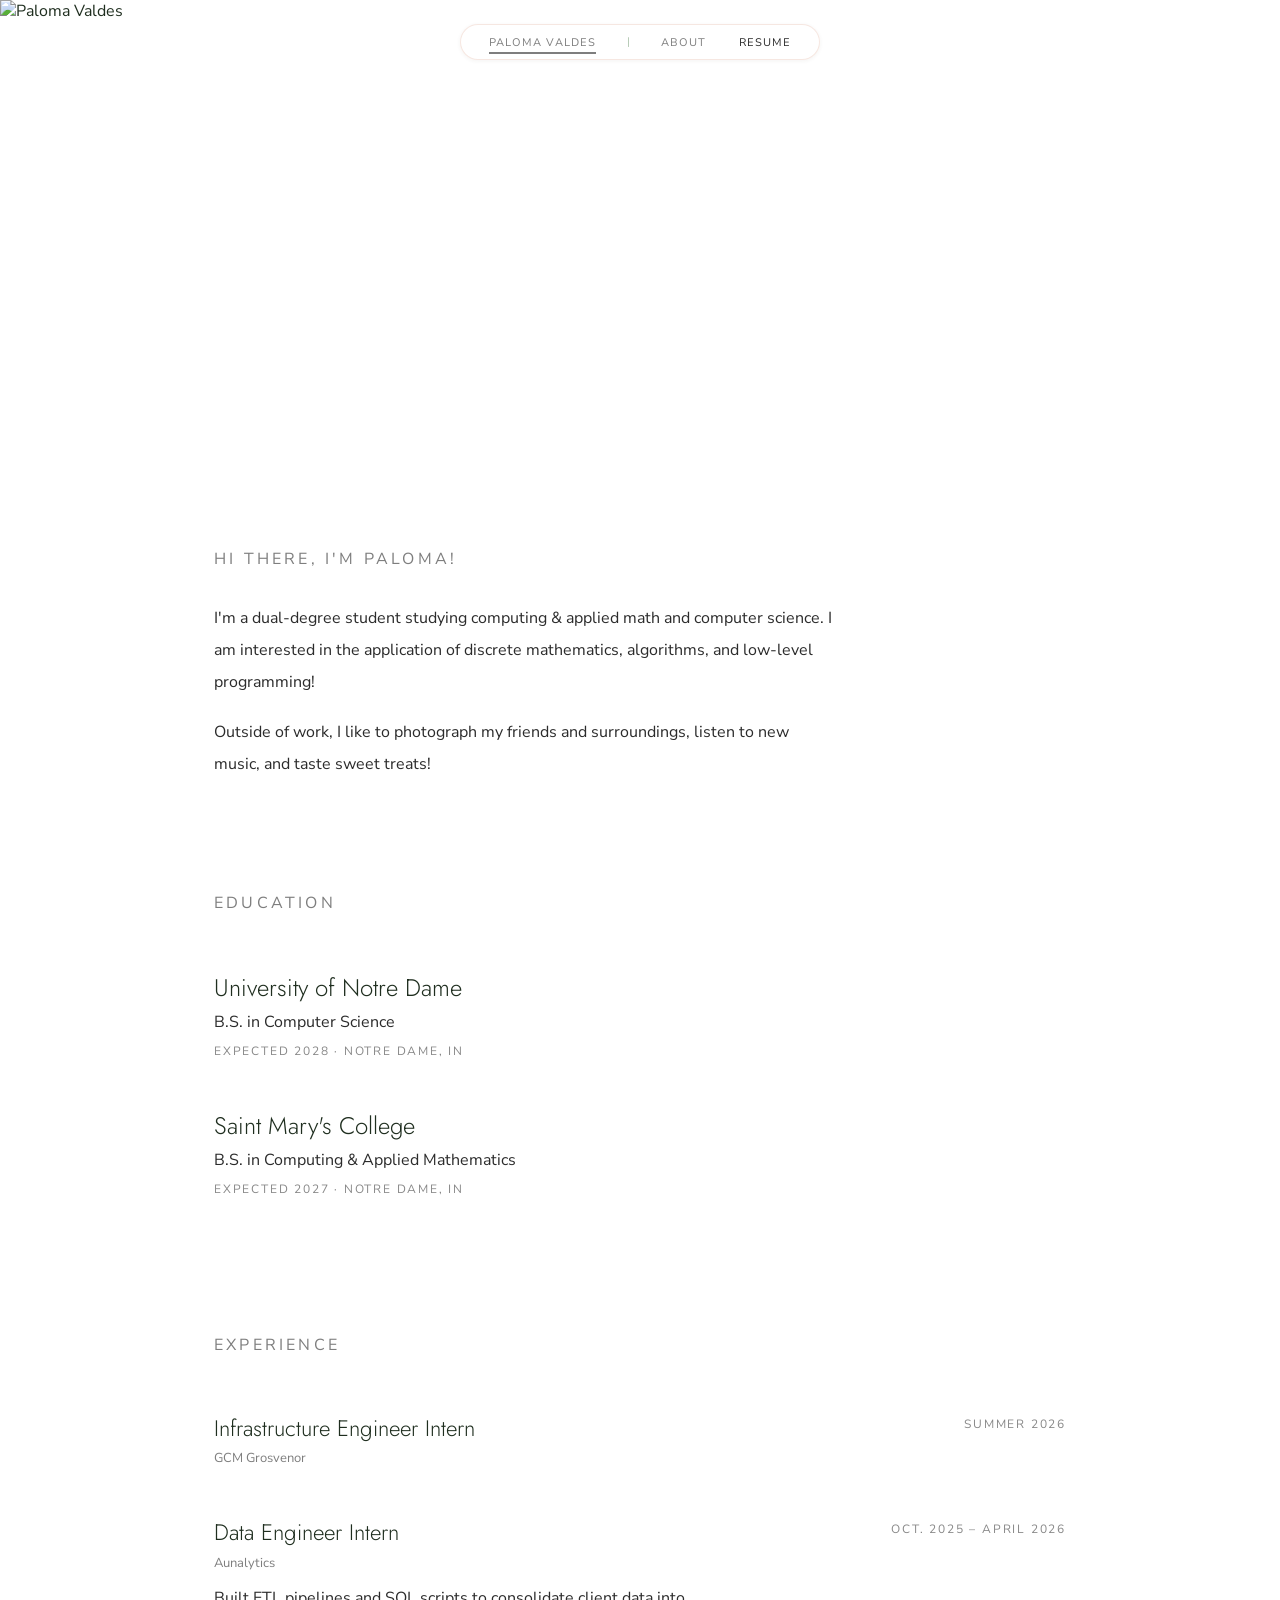
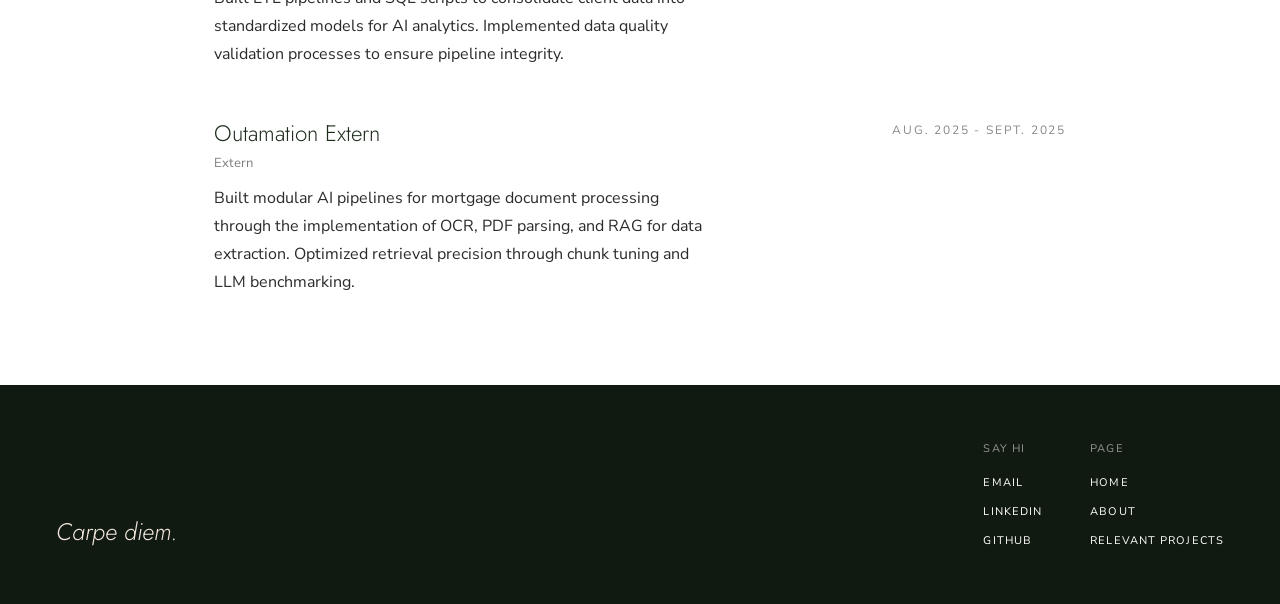
==== commit be7eea47: "changes 11" ====
--- a/about.html
+++ b/about.html
@@ -294,7 +294,7 @@
 
     .footer-links { display: flex; gap: 3rem; }
     .footer-col { display: flex; flex-direction: column; gap: 0.9rem; }
-    .footer-col-label { color: #5a4035; margin-bottom: 0.25rem; }
+    .footer-col-label { color: #939393; margin-bottom: 0.25rem; }
 
     footer a {
       color: #ffffff;
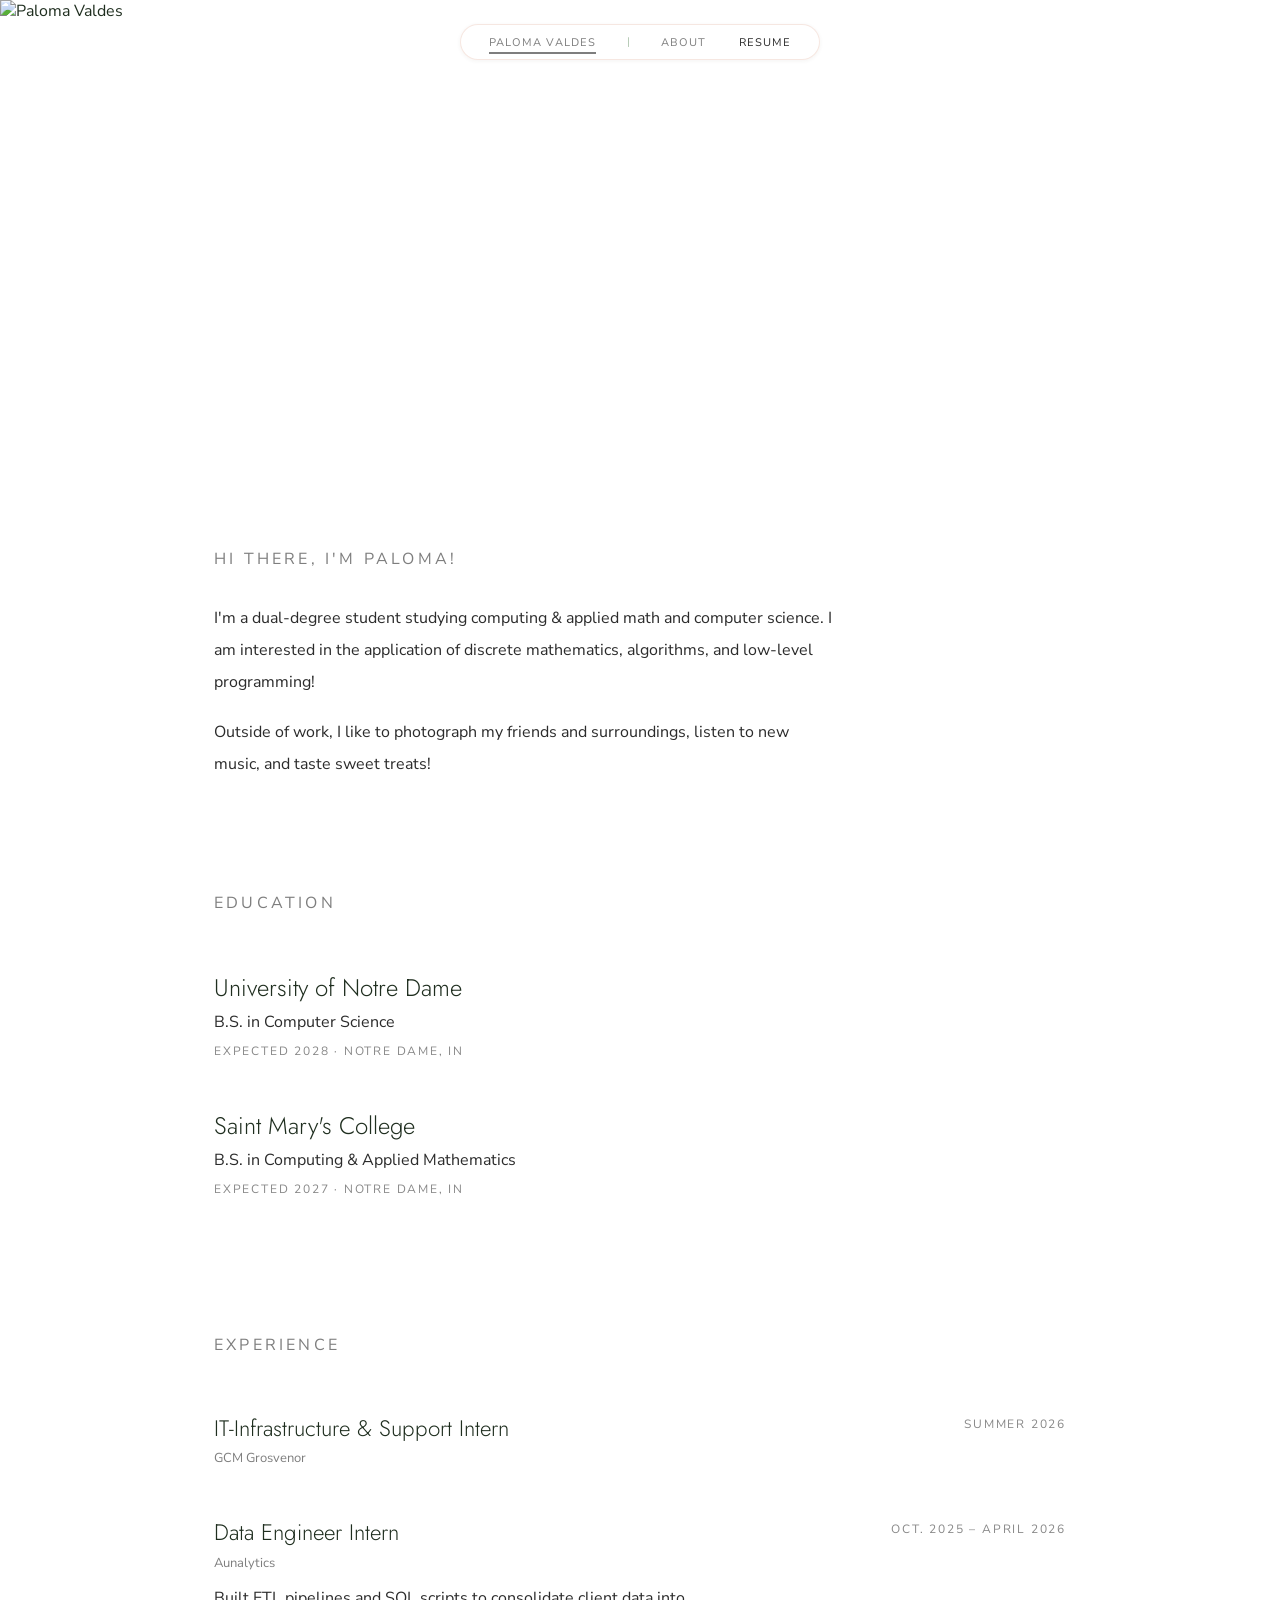
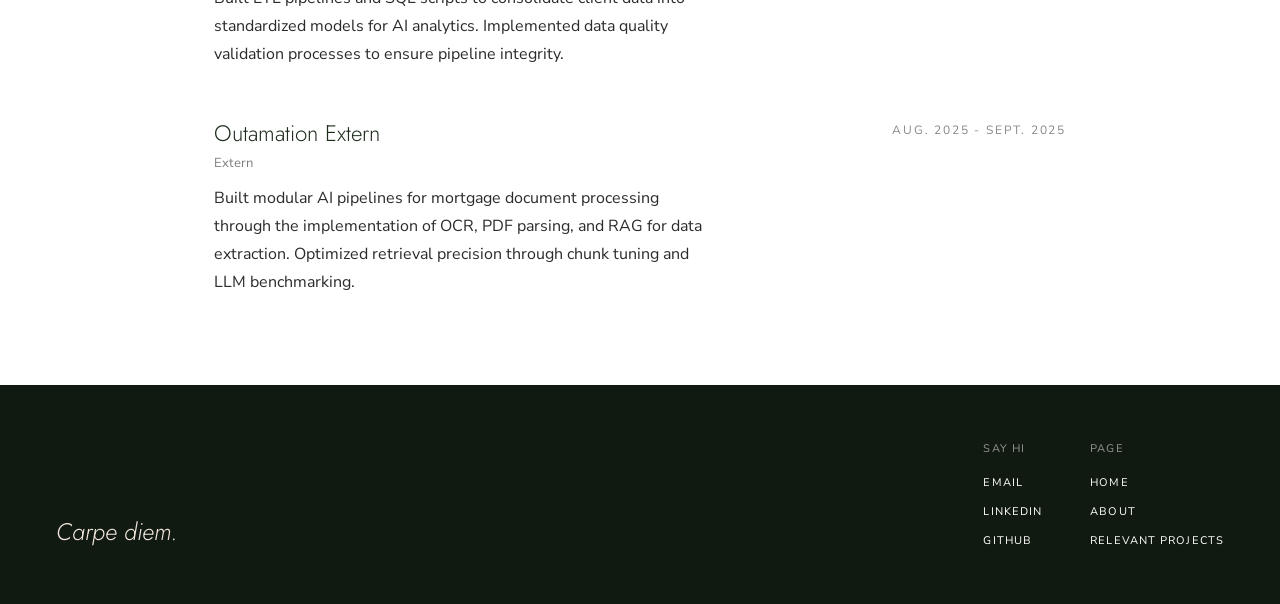
==== commit bd73f9e3: "about experience update" ====
--- a/about.html
+++ b/about.html
@@ -372,7 +372,7 @@
 
       <div class="exp-card">
         <div class="exp-left">
-          <span class="exp-role">Infrastructure Engineer Intern</span>
+          <span class="exp-role">IT-Infrastructure & Support Intern</span>
           <span class="exp-company">GCM Grosvenor</span>
           <!--  <p class="exp-desc"> </p> -->
         </div>
